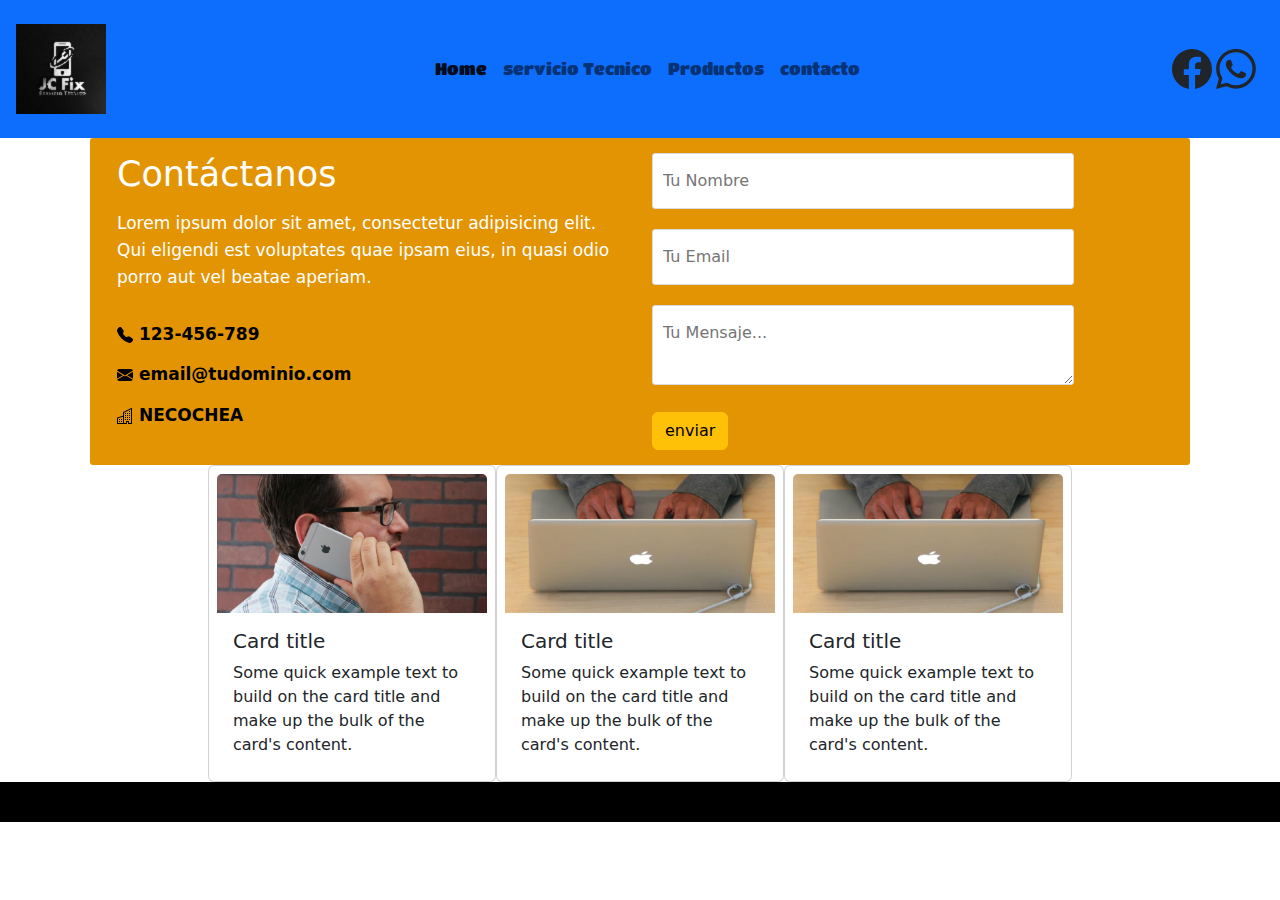
==== paginas/Contacto.html @ ce542f14 "agregue boostrap a inicio, cree el footer y agregue boostrap a pagina de contacto" ====
<!DOCTYPE html>
<html lang="en">
<head>
    <meta charset="UTF-8">
    <meta http-equiv="X-UA-Compatible" content="IE=edge">
    <meta name="viewport" content="width=device-width, initial-scale=1.0">
    <link rel="stylesheet" href="../assets/estilo/bootstrap.min.css">
    <link rel="stylesheet" href="../assets/estilo/estilo.css">
    <link href="https://fonts.googleapis.com/css2?family=Titan+One&display=swap" rel="stylesheet">
    <title>Document</title>
</head>
<body>
  <nav class="navbar navbar-expand-lg  bg-primary navBar ">
    <div  class="logo  col-xl-4">
     <img src="../assets/imagenes/logo.jpg" alt="" class=" m-3">
    </div>
   <button class="navbar-toggler" type="button" data-bs-toggle="collapse" data-bs-target="#navbarNavAltMarkup" aria-controls="navbarNavAltMarkup" aria-expanded="false" aria-label="Toggle navigation">
     <span class="navbar-toggler-icon "></span>
   </button>
   <div class="collapse navbar-collapse " id="navbarNavAltMarkup">
     <div class="navbar-nav">
       <a class="nav-link active" aria-current="page" href="./index.html">Home</a>
       <a class="nav-link" href="./paginas/ServTec.html">servicio Tecnico</a>
       <a class="nav-link" href="./paginas/productos.html">Productos</a>
       <a class="nav-link " href="./paginas/Contacto.html">contacto</a>
     </div>
   </div>
 </div>
<div class="redes   p-2 m-3">
 <svg xmlns="http://www.w3.org/2000/svg" width="40" height="40" fill="currentColor" class="bi bi-facebook" viewBox="0 0 16 16">
   <path d="M16 8.049c0-4.446-3.582-8.05-8-8.05C3.58 0-.002 3.603-.002 8.05c0 4.017 2.926 7.347 6.75 7.951v-5.625h-2.03V8.05H6.75V6.275c0-2.017 1.195-3.131 3.022-3.131.876 0 1.791.157 1.791.157v1.98h-1.009c-.993 0-1.303.621-1.303 1.258v1.51h2.218l-.354 2.326H9.25V16c3.824-.604 6.75-3.934 6.75-7.951z"/>
 </svg>
 <svg xmlns="http://www.w3.org/2000/svg" width="40" height="40" fill="currentColor" class="bi bi-whatsapp" viewBox="0 0 16 16">
   <path d="M13.601 2.326A7.854 7.854 0 0 0 7.994 0C3.627 0 .068 3.558.064 7.926c0 1.399.366 2.76 1.057 3.965L0 16l4.204-1.102a7.933 7.933 0 0 0 3.79.965h.004c4.368 0 7.926-3.558 7.93-7.93A7.898 7.898 0 0 0 13.6 2.326zM7.994 14.521a6.573 6.573 0 0 1-3.356-.92l-.24-.144-2.494.654.666-2.433-.156-.251a6.56 6.56 0 0 1-1.007-3.505c0-3.626 2.957-6.584 6.591-6.584a6.56 6.56 0 0 1 4.66 1.931 6.557 6.557 0 0 1 1.928 4.66c-.004 3.639-2.961 6.592-6.592 6.592zm3.615-4.934c-.197-.099-1.17-.578-1.353-.646-.182-.065-.315-.099-.445.099-.133.197-.513.646-.627.775-.114.133-.232.148-.43.05-.197-.1-.836-.308-1.592-.985-.59-.525-.985-1.175-1.103-1.372-.114-.198-.011-.304.088-.403.087-.088.197-.232.296-.346.1-.114.133-.198.198-.33.065-.134.034-.248-.015-.347-.05-.099-.445-1.076-.612-1.47-.16-.389-.323-.335-.445-.34-.114-.007-.247-.007-.38-.007a.729.729 0 0 0-.529.247c-.182.198-.691.677-.691 1.654 0 .977.71 1.916.81 2.049.098.133 1.394 2.132 3.383 2.992.47.205.84.326 1.129.418.475.152.904.129 1.246.08.38-.058 1.171-.48 1.338-.943.164-.464.164-.86.114-.943-.049-.084-.182-.133-.38-.232z"/>
 </svg>
</div>
</nav>
   <main>
    <header class="container-fluid">
      <div class="container-form row">
        <div class="info-form col-12 col-lg-10 w-100">
            <h2>Contáctanos</h2>
            <p>Lorem ipsum dolor sit amet, consectetur adipisicing elit. Qui eligendi est voluptates quae ipsam eius, in quasi odio porro aut vel beatae aperiam.</p>
            <a href="#"><svg xmlns="http://www.w3.org/2000/svg" width="16" height="16" fill="currentColor" class="bi bi-telephone-fill" viewBox="0 0 16 16">
              <path fill-rule="evenodd" d="M1.885.511a1.745 1.745 0 0 1 2.61.163L6.29 2.98c.329.423.445.974.315 1.494l-.547 2.19a.678.678 0 0 0 .178.643l2.457 2.457a.678.678 0 0 0 .644.178l2.189-.547a1.745 1.745 0 0 1 1.494.315l2.306 1.794c.829.645.905 1.87.163 2.611l-1.034 1.034c-.74.74-1.846 1.065-2.877.702a18.634 18.634 0 0 1-7.01-4.42 18.634 18.634 0 0 1-4.42-7.009c-.362-1.03-.037-2.137.703-2.877L1.885.511z"/>
            </svg></i> 123-456-789</a>
            <a href="#"><svg xmlns="http://www.w3.org/2000/svg" width="16" height="16" fill="currentColor" class="bi bi-envelope-fill" viewBox="0 0 16 16">
              <path d="M.05 3.555A2 2 0 0 1 2 2h12a2 2 0 0 1 1.95 1.555L8 8.414.05 3.555ZM0 4.697v7.104l5.803-3.558L0 4.697ZM6.761 8.83l-6.57 4.027A2 2 0 0 0 2 14h12a2 2 0 0 0 1.808-1.144l-6.57-4.027L8 9.586l-1.239-.757Zm3.436-.586L16 11.801V4.697l-5.803 3.546Z"/>
            </svg> email@tudominio.com</a>
            <a href="#"><svg xmlns="http://www.w3.org/2000/svg" width="16" height="16" fill="currentColor" class="bi bi-building" viewBox="0 0 16 16">
              <path fill-rule="evenodd" d="M14.763.075A.5.5 0 0 1 15 .5v15a.5.5 0 0 1-.5.5h-3a.5.5 0 0 1-.5-.5V14h-1v1.5a.5.5 0 0 1-.5.5h-9a.5.5 0 0 1-.5-.5V10a.5.5 0 0 1 .342-.474L6 7.64V4.5a.5.5 0 0 1 .276-.447l8-4a.5.5 0 0 1 .487.022zM6 8.694 1 10.36V15h5V8.694zM7 15h2v-1.5a.5.5 0 0 1 .5-.5h2a.5.5 0 0 1 .5.5V15h2V1.309l-7 3.5V15z"/>
              <path d="M2 11h1v1H2v-1zm2 0h1v1H4v-1zm-2 2h1v1H2v-1zm2 0h1v1H4v-1zm4-4h1v1H8V9zm2 0h1v1h-1V9zm-2 2h1v1H8v-1zm2 0h1v1h-1v-1zm2-2h1v1h-1V9zm0 2h1v1h-1v-1zM8 7h1v1H8V7zm2 0h1v1h-1V7zm2 0h1v1h-1V7zM8 5h1v1H8V5zm2 0h1v1h-1V5zm2 0h1v1h-1V5zm0-2h1v1h-1V3z"/>
            </svg> NECOCHEA</a>
        </div>
        <form class=" col-12 col-lg-10 col-xl-12s" action="#" autocomplete="off">
            <input type="text" name="nombre" placeholder="Tu Nombre" class="campo">
            <input type="emal" name="email" placeholder="Tu Email" class="campo">
            <textarea name="mensaje" placeholder="Tu Mensaje..."></textarea>
            <button type="button" class="btn btn-warning">enviar</button>
        </form>
    </div>
    </header>
    <div class="tarjetas row d-flex justify-content-center">
      
      <div class="card col-12 col-lg-10 p-2" style="width: 18rem;">
        <img src="../assets/imagenes/contacto_1.png" class="card-img-top img-fluid" alt="...">
        <div class="card-body">
          <h5 class="card-title">Card title</h5>
          <p class="card-text">Some quick example text to build on the card title and make up the bulk of the card's content.</p>
         
        </div>
      </div>
      <div class="card col-12 col-lg-10 p-2" style="width: 18rem;">
        <img src="../assets/imagenes/contacto_3.png" class="card-img-top" alt="...">
        <div class="card-body">
          <h5 class="card-title">Card title</h5>
          <p class="card-text">Some quick example text to build on the card title and make up the bulk of the card's content.</p>
         
        </div>
      </div>
      <div class="card col-12 col-lg-10 p-2" style="width: 18rem;">
        <img src="../assets/imagenes/contacto_3.png" class="card-img-top" alt="...">
        <div class="card-body">
          <h5 class="card-title">Card title</h5>
          <p class="card-text">Some quick example text to build on the card title and make up the bulk of the card's content.</p>
         
        </div>
      </div>
    </div>
  </main>
    <footer>
      
    </footer>
    <script src="../assets/js/bootstrap.bundle.min.js"></script>
</body>
</html>
---- assets/estilo/estilo.css ----
*{
    margin: 0;
    padding: 0;
    box-sizing: border-box;
}

.logo{
   align-items: center;
}
@media (max-width:576px){
    .logo{
        display: none;
    }
   
}
@media (max-width:768px){
    .logo{
        display: none;
    }
}
.navBar{
    font-family:  'Titan One';
    font-size: 17px ;
    
}
.container-form{
    width: 100%;
    max-width: 1100px;
    margin: auto;
    display: grid;
    grid-template-columns: repeat(2,1fr);
   
  
}
.container-form h2{
    margin-bottom: 15px;
    font-size: 35px
}
.container-form p{
    font-size: 17px;
    line-height: 1.6;
    margin-bottom: 30px;
}
.container-form a{
    font-size: 17px;
    display: inline-block;
    text-decoration: none;
    width: 100%;
    margin-bottom: 15px;
    color: black;
    font-weight: 700;
}
.container-form a i{
    color: orange;
    margin-right: 10px;
}
.container-form form .campo, textarea{
    width: 100%;
    padding: 15px 10px;
    font-size: 16px;
    border: 1px solid #dbdbdb;
    margin-bottom: 20px;
    border-radius: 3px;
    outline: 0px;
}

.container-form {
    padding: 15px;
    font-size: 16px;
    border: none;
    outline: 0px;
    background: orange;
    color: white;
    border-radius: 3px;
    cursor: pointer;
    transition: all 300ms ease;
}
.container-form {
    background: #e39403;
}

footer{
    background-color:black ;
     color: white;
     margin:auto; 
     width: 100%;
     font-family:'open sans';
     font-size: 16px;
     padding-top: 40px; 
    }
    .grupo1{
        display: flex;
        align-items: center;
        justify-content: center;
    }
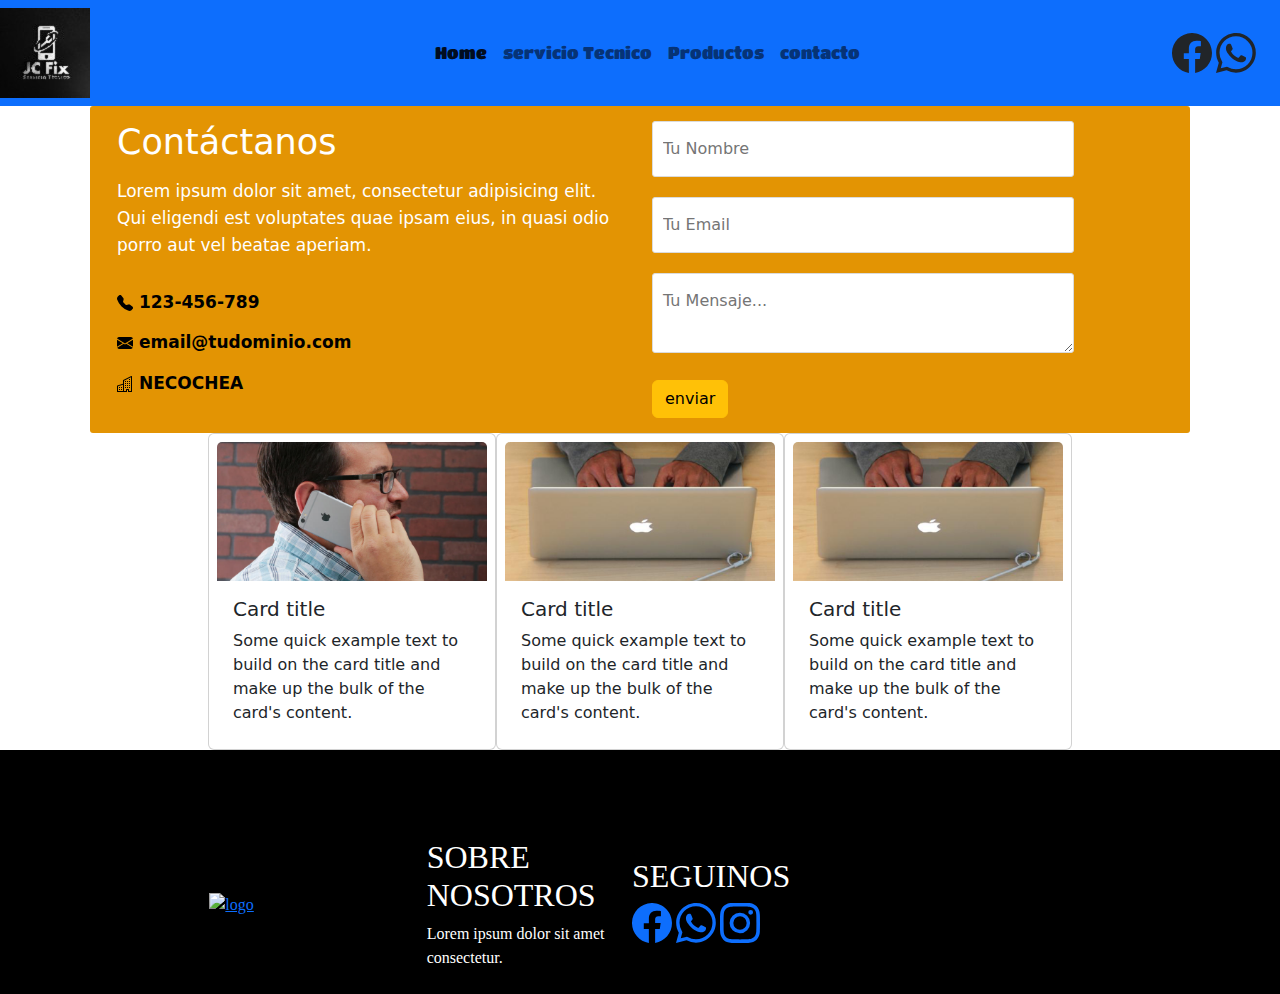
==== commit 71a7435e: "corregi las correcciones" ====
--- a/paginas/Contacto.html
+++ b/paginas/Contacto.html
@@ -12,17 +12,17 @@
 <body>
   <nav class="navbar navbar-expand-lg  bg-primary navBar ">
     <div  class="logo  col-xl-4">
-     <img src="../assets/imagenes/logo.jpg" alt="" class=" m-3">
+      <a href="../index.html"><img src="../assets/imagenes/logo.jpg" alt="logo"></a>
     </div>
    <button class="navbar-toggler" type="button" data-bs-toggle="collapse" data-bs-target="#navbarNavAltMarkup" aria-controls="navbarNavAltMarkup" aria-expanded="false" aria-label="Toggle navigation">
      <span class="navbar-toggler-icon "></span>
    </button>
    <div class="collapse navbar-collapse " id="navbarNavAltMarkup">
      <div class="navbar-nav">
-       <a class="nav-link active" aria-current="page" href="./index.html">Home</a>
-       <a class="nav-link" href="./paginas/ServTec.html">servicio Tecnico</a>
-       <a class="nav-link" href="./paginas/productos.html">Productos</a>
-       <a class="nav-link " href="./paginas/Contacto.html">contacto</a>
+       <a class="nav-link active" aria-current="page" href="../index.html">Home</a>
+       <a class="nav-link" href="./servTec.html">servicio Tecnico</a>
+       <a class="nav-link" href="./productos.html">Productos</a>
+       <a class="nav-link " href="./paginas/contacto.html">contacto</a>
      </div>
    </div>
  </div>
@@ -89,7 +89,40 @@
     </div>
   </main>
     <footer>
-      
+      <footer class="pie-Pagina  row col-12">
+        <div class="grupo1 ">
+         <div class="box   col-4 col-xl-2 ">
+           <figure class="">
+             <a href="#">
+               <img src="./assets/imagenes/logo.jpg" alt="logo" class="logoFoot">
+             </a>
+           </figure>
+         </div>
+         <div class="box  col-4 col-xl-2 p-2 ">
+           <h2>SOBRE NOSOTROS </h2>
+           <p>Lorem ipsum dolor sit amet consectetur.</p>
+             
+         </div>
+         <div class="box col-2 col-sm-3 col-xl-4  p-1 mb-4">
+           <h2>SEGUINOS</h2>
+           <div class="redes  ">
+              <a class="" href="#"><svg  class="etiquetas"xmlns="http://www.w3.org/2000/svg" width="40" height="40" fill="currentColor" class="bi bi-facebook" viewBox="0 0 16 16">
+               <path d="M16 8.049c0-4.446-3.582-8.05-8-8.05C3.58 0-.002 3.603-.002 8.05c0 4.017 2.926 7.347 6.75 7.951v-5.625h-2.03V8.05H6.75V6.275c0-2.017 1.195-3.131 3.022-3.131.876 0 1.791.157 1.791.157v1.98h-1.009c-.993 0-1.303.621-1.303 1.258v1.51h2.218l-.354 2.326H9.25V16c3.824-.604 6.75-3.934 6.75-7.951z"/>
+             </svg></a>
+              <a href="#"><svg xmlns="http://www.w3.org/2000/svg" width="40" height="40" fill="currentColor" class="bi bi-whatsapp" viewBox="0 0 16 16">
+               <path d="M13.601 2.326A7.854 7.854 0 0 0 7.994 0C3.627 0 .068 3.558.064 7.926c0 1.399.366 2.76 1.057 3.965L0 16l4.204-1.102a7.933 7.933 0 0 0 3.79.965h.004c4.368 0 7.926-3.558 7.93-7.93A7.898 7.898 0 0 0 13.6 2.326zM7.994 14.521a6.573 6.573 0 0 1-3.356-.92l-.24-.144-2.494.654.666-2.433-.156-.251a6.56 6.56 0 0 1-1.007-3.505c0-3.626 2.957-6.584 6.591-6.584a6.56 6.56 0 0 1 4.66 1.931 6.557 6.557 0 0 1 1.928 4.66c-.004 3.639-2.961 6.592-6.592 6.592zm3.615-4.934c-.197-.099-1.17-.578-1.353-.646-.182-.065-.315-.099-.445.099-.133.197-.513.646-.627.775-.114.133-.232.148-.43.05-.197-.1-.836-.308-1.592-.985-.59-.525-.985-1.175-1.103-1.372-.114-.198-.011-.304.088-.403.087-.088.197-.232.296-.346.1-.114.133-.198.198-.33.065-.134.034-.248-.015-.347-.05-.099-.445-1.076-.612-1.47-.16-.389-.323-.335-.445-.34-.114-.007-.247-.007-.38-.007a.729.729 0 0 0-.529.247c-.182.198-.691.677-.691 1.654 0 .977.71 1.916.81 2.049.098.133 1.394 2.132 3.383 2.992.47.205.84.326 1.129.418.475.152.904.129 1.246.08.38-.058 1.171-.48 1.338-.943.164-.464.164-.86.114-.943-.049-.084-.182-.133-.38-.232z"/>
+             </svg></a>
+             <a href="#"><svg xmlns="http://www.w3.org/2000/svg" width="40" height="40" fill="currentColor" class="bi bi-instagram" viewBox="0 0 16 16">
+               <path d="M8 0C5.829 0 5.556.01 4.703.048 3.85.088 3.269.222 2.76.42a3.917 3.917 0 0 0-1.417.923A3.927 3.927 0 0 0 .42 2.76C.222 3.268.087 3.85.048 4.7.01 5.555 0 5.827 0 8.001c0 2.172.01 2.444.048 3.297.04.852.174 1.433.372 1.942.205.526.478.972.923 1.417.444.445.89.719 1.416.923.51.198 1.09.333 1.942.372C5.555 15.99 5.827 16 8 16s2.444-.01 3.298-.048c.851-.04 1.434-.174 1.943-.372a3.916 3.916 0 0 0 1.416-.923c.445-.445.718-.891.923-1.417.197-.509.332-1.09.372-1.942C15.99 10.445 16 10.173 16 8s-.01-2.445-.048-3.299c-.04-.851-.175-1.433-.372-1.941a3.926 3.926 0 0 0-.923-1.417A3.911 3.911 0 0 0 13.24.42c-.51-.198-1.092-.333-1.943-.372C10.443.01 10.172 0 7.998 0h.003zm-.717 1.442h.718c2.136 0 2.389.007 3.232.046.78.035 1.204.166 1.486.275.373.145.64.319.92.599.28.28.453.546.598.92.11.281.24.705.275 1.485.039.843.047 1.096.047 3.231s-.008 2.389-.047 3.232c-.035.78-.166 1.203-.275 1.485a2.47 2.47 0 0 1-.599.919c-.28.28-.546.453-.92.598-.28.11-.704.24-1.485.276-.843.038-1.096.047-3.232.047s-2.39-.009-3.233-.047c-.78-.036-1.203-.166-1.485-.276a2.478 2.478 0 0 1-.92-.598 2.48 2.48 0 0 1-.6-.92c-.109-.281-.24-.705-.275-1.485-.038-.843-.046-1.096-.046-3.233 0-2.136.008-2.388.046-3.231.036-.78.166-1.204.276-1.486.145-.373.319-.64.599-.92.28-.28.546-.453.92-.598.282-.11.705-.24 1.485-.276.738-.034 1.024-.044 2.515-.045v.002zm4.988 1.328a.96.96 0 1 0 0 1.92.96.96 0 0 0 0-1.92zm-4.27 1.122a4.109 4.109 0 1 0 0 8.217 4.109 4.109 0 0 0 0-8.217zm0 1.441a2.667 2.667 0 1 1 0 5.334 2.667 2.667 0 0 1 0-5.334z"/>
+             </svg></a>
+           </div>
+          
+         </div>
+        
+       </div>
+        </div>
+     
+       </footer>
     </footer>
     <script src="../assets/js/bootstrap.bundle.min.js"></script>
 </body>
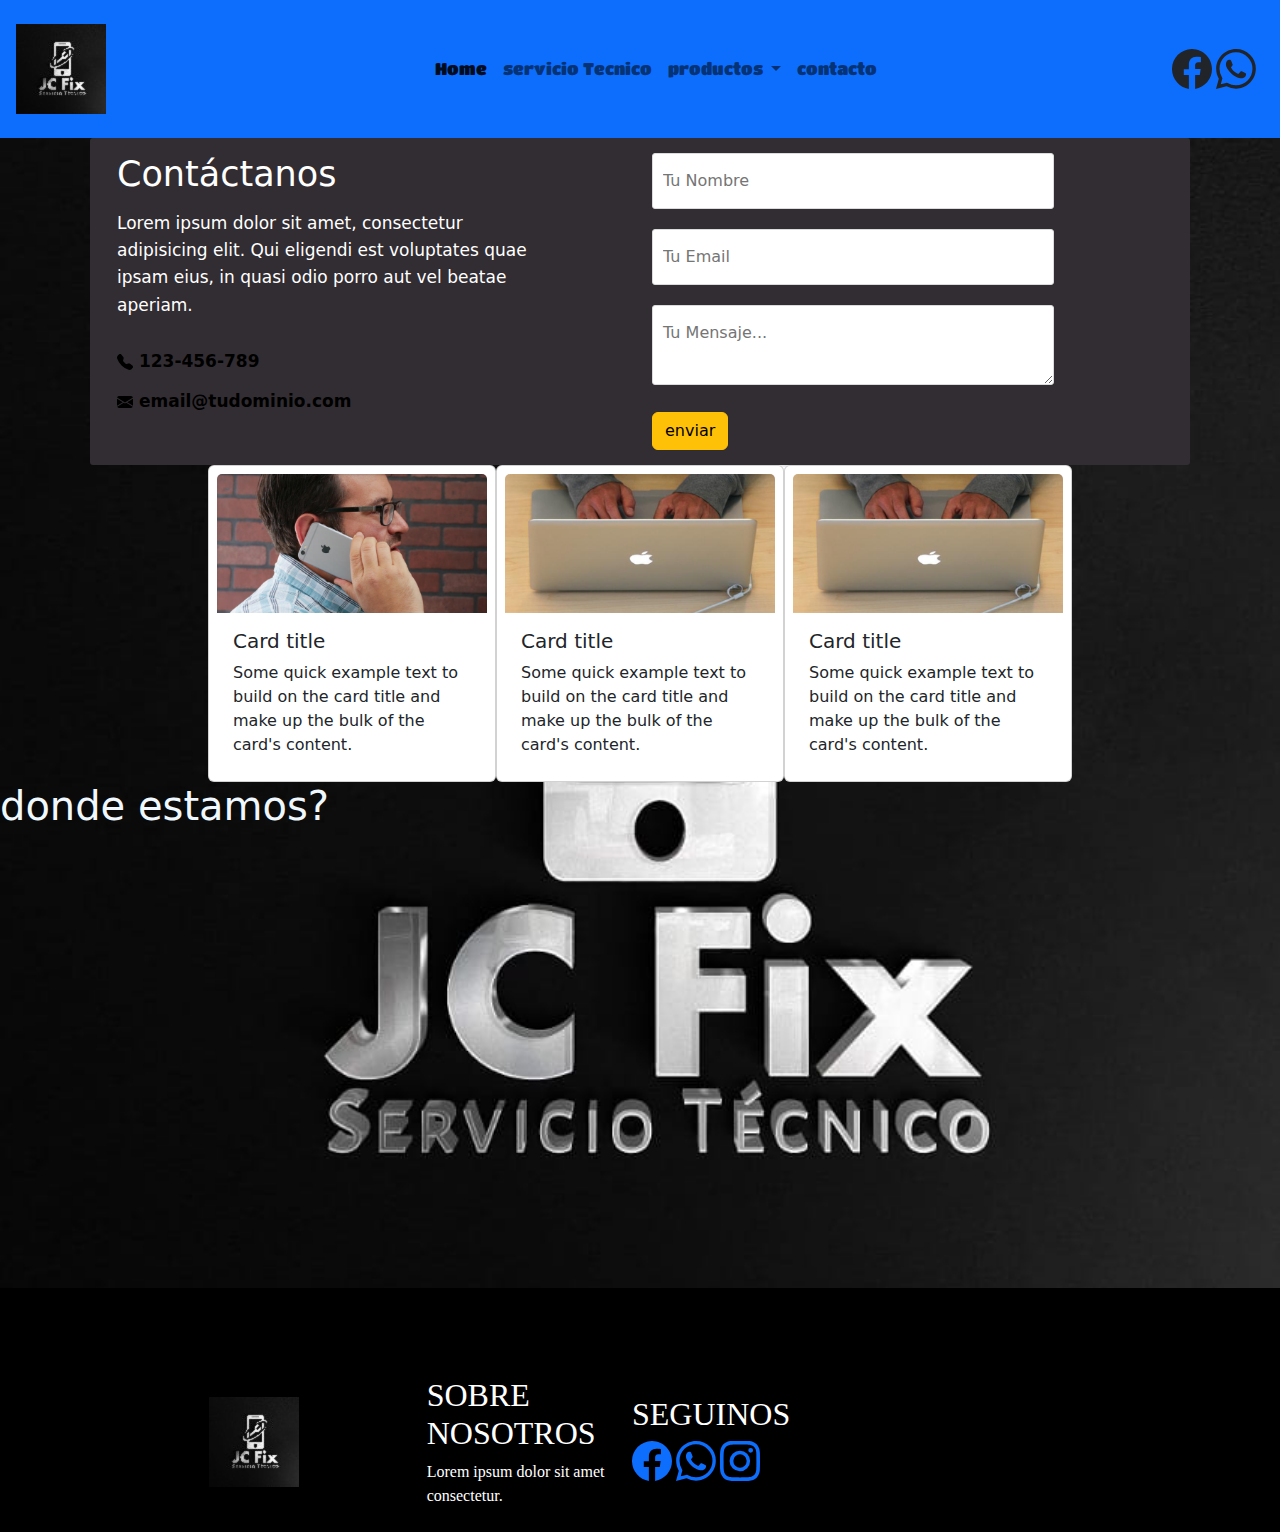
==== commit 5d9cb602: "segunda entrega final" ====
--- a/paginas/Contacto.html
+++ b/paginas/Contacto.html
@@ -6,13 +6,15 @@
     <meta name="viewport" content="width=device-width, initial-scale=1.0">
     <link rel="stylesheet" href="../assets/estilo/bootstrap.min.css">
     <link rel="stylesheet" href="../assets/estilo/estilo.css">
+   
     <link href="https://fonts.googleapis.com/css2?family=Titan+One&display=swap" rel="stylesheet">
+    <link href="https://unpkg.com/aos@2.3.1/dist/aos.css" rel="stylesheet">
     <title>Document</title>
 </head>
 <body>
   <nav class="navbar navbar-expand-lg  bg-primary navBar ">
-    <div  class="logo  col-xl-4">
-      <a href="../index.html"><img src="../assets/imagenes/logo.jpg" alt="logo"></a>
+    <div  class="logo col-xl-4">
+     <img   src="../assets/imagenes/logo.jpg" alt="logo" class=" m-3">
     </div>
    <button class="navbar-toggler" type="button" data-bs-toggle="collapse" data-bs-target="#navbarNavAltMarkup" aria-controls="navbarNavAltMarkup" aria-expanded="false" aria-label="Toggle navigation">
      <span class="navbar-toggler-icon "></span>
@@ -21,12 +23,19 @@
      <div class="navbar-nav">
        <a class="nav-link active" aria-current="page" href="../index.html">Home</a>
        <a class="nav-link" href="./servTec.html">servicio Tecnico</a>
-       <a class="nav-link" href="./productos.html">Productos</a>
-       <a class="nav-link " href="./paginas/contacto.html">contacto</a>
+
+       <li class="nav-item dropdown">
+         <a class="nav-link dropdown-toggle" href="#" id="navbarDropdown" role="button" data-bs-toggle="dropdown" aria-expanded="false">
+           productos
+         </a>
+         <ul class="dropdown-menu" saria-labelledby="navbarDropdown">
+           <li><a class="dropdown-item" href="./remanufacturados.html">Equipos reacondicionados</a></li>
+         </ul>
+         <li><a class="nav-link " href="./Contacto.html">contacto</a></li>
      </div>
    </div>
  </div>
-<div class="redes   p-2 m-3">
+<div class="redes p-2 m-3">
  <svg xmlns="http://www.w3.org/2000/svg" width="40" height="40" fill="currentColor" class="bi bi-facebook" viewBox="0 0 16 16">
    <path d="M16 8.049c0-4.446-3.582-8.05-8-8.05C3.58 0-.002 3.603-.002 8.05c0 4.017 2.926 7.347 6.75 7.951v-5.625h-2.03V8.05H6.75V6.275c0-2.017 1.195-3.131 3.022-3.131.876 0 1.791.157 1.791.157v1.98h-1.009c-.993 0-1.303.621-1.303 1.258v1.51h2.218l-.354 2.326H9.25V16c3.824-.604 6.75-3.934 6.75-7.951z"/>
  </svg>
@@ -35,10 +44,11 @@
  </svg>
 </div>
 </nav>
-   <main>
-    <header class="container-fluid">
-      <div class="container-form row">
-        <div class="info-form col-12 col-lg-10 w-100">
+   <main class="main-contacto">
+    <header class="container-fluid  ">
+      <div class="container-form row ">
+    
+        <div class="info-form col-12 col-lg-10  ">
             <h2>Contáctanos</h2>
             <p>Lorem ipsum dolor sit amet, consectetur adipisicing elit. Qui eligendi est voluptates quae ipsam eius, in quasi odio porro aut vel beatae aperiam.</p>
             <a href="#"><svg xmlns="http://www.w3.org/2000/svg" width="16" height="16" fill="currentColor" class="bi bi-telephone-fill" viewBox="0 0 16 16">
@@ -47,22 +57,23 @@
             <a href="#"><svg xmlns="http://www.w3.org/2000/svg" width="16" height="16" fill="currentColor" class="bi bi-envelope-fill" viewBox="0 0 16 16">
               <path d="M.05 3.555A2 2 0 0 1 2 2h12a2 2 0 0 1 1.95 1.555L8 8.414.05 3.555ZM0 4.697v7.104l5.803-3.558L0 4.697ZM6.761 8.83l-6.57 4.027A2 2 0 0 0 2 14h12a2 2 0 0 0 1.808-1.144l-6.57-4.027L8 9.586l-1.239-.757Zm3.436-.586L16 11.801V4.697l-5.803 3.546Z"/>
             </svg> email@tudominio.com</a>
-            <a href="#"><svg xmlns="http://www.w3.org/2000/svg" width="16" height="16" fill="currentColor" class="bi bi-building" viewBox="0 0 16 16">
-              <path fill-rule="evenodd" d="M14.763.075A.5.5 0 0 1 15 .5v15a.5.5 0 0 1-.5.5h-3a.5.5 0 0 1-.5-.5V14h-1v1.5a.5.5 0 0 1-.5.5h-9a.5.5 0 0 1-.5-.5V10a.5.5 0 0 1 .342-.474L6 7.64V4.5a.5.5 0 0 1 .276-.447l8-4a.5.5 0 0 1 .487.022zM6 8.694 1 10.36V15h5V8.694zM7 15h2v-1.5a.5.5 0 0 1 .5-.5h2a.5.5 0 0 1 .5.5V15h2V1.309l-7 3.5V15z"/>
-              <path d="M2 11h1v1H2v-1zm2 0h1v1H4v-1zm-2 2h1v1H2v-1zm2 0h1v1H4v-1zm4-4h1v1H8V9zm2 0h1v1h-1V9zm-2 2h1v1H8v-1zm2 0h1v1h-1v-1zm2-2h1v1h-1V9zm0 2h1v1h-1v-1zM8 7h1v1H8V7zm2 0h1v1h-1V7zm2 0h1v1h-1V7zM8 5h1v1H8V5zm2 0h1v1h-1V5zm2 0h1v1h-1V5zm0-2h1v1h-1V3z"/>
-            </svg> NECOCHEA</a>
+           
         </div>
-        <form class=" col-12 col-lg-10 col-xl-12s" action="#" autocomplete="off">
+        <div class="row">
+        <form class=" col-12 col-lg-10 " action="#" autocomplete="off">
             <input type="text" name="nombre" placeholder="Tu Nombre" class="campo">
             <input type="emal" name="email" placeholder="Tu Email" class="campo">
             <textarea name="mensaje" placeholder="Tu Mensaje..."></textarea>
             <button type="button" class="btn btn-warning">enviar</button>
         </form>
+      </div>
     </div>
+  </div>
+</div>
     </header>
-    <div class="tarjetas row d-flex justify-content-center">
+    <div class="tarjetas row d-flex justify-content-center ">
       
-      <div class="card col-12 col-lg-10 p-2" style="width: 18rem;">
+      <div class="card col-12 col-lg-10 align-items-center p-2" style="width: 18rem;">
         <img src="../assets/imagenes/contacto_1.png" class="card-img-top img-fluid" alt="...">
         <div class="card-body">
           <h5 class="card-title">Card title</h5>
@@ -87,6 +98,12 @@
         </div>
       </div>
     </div>
+    <div class="iframe-ubi">
+      <h1 >donde estamos?</h1>
+      <div class="row ">
+        <iframe src="https://www.google.com/maps/embed?pb=!1m18!1m12!1m3!1d3118.419224603431!2d-58.77807958472411!3d-38.593220079618746!2m3!1f0!2f0!3f0!3m2!1i1024!2i768!4f13.1!3m3!1m2!1s0x958fbdf1664fc603%3A0xd4e974a767d53d61!2sJC%20FIX%20SERV.TECNICO%20SMARTPHONE!5e0!3m2!1ses-419!2sar!4v1657044636574!5m2!1ses-419!2sar" width="600" height="450" style="border:0;" allowfullscreen="" loading="lazy" referrerpolicy="no-referrer-when-downgrade"></iframe>
+    </div>
+    </div>
   </main>
     <footer>
       <footer class="pie-Pagina  row col-12">
@@ -94,7 +111,7 @@
          <div class="box   col-4 col-xl-2 ">
            <figure class="">
              <a href="#">
-               <img src="./assets/imagenes/logo.jpg" alt="logo" class="logoFoot">
+               <img src="../assets/imagenes/logo.jpg" alt="logo" class="logoFoot">
              </a>
            </figure>
          </div>
@@ -118,12 +135,9 @@
            </div>
           
          </div>
-        
-       </div>
-        </div>
-     
-       </footer>
-    </footer>
+         <script>
+          AOS.init();
+        </script>
     <script src="../assets/js/bootstrap.bundle.min.js"></script>
 </body>
 </html>--- a/assets/estilo/estilo.css
+++ b/assets/estilo/estilo.css
@@ -50,10 +50,7 @@
     color: black;
     font-weight: 700;
 }
-.container-form a i{
-    color: orange;
-    margin-right: 10px;
-}
+
 .container-form form .campo, textarea{
     width: 100%;
     padding: 15px 10px;
@@ -69,16 +66,25 @@
     font-size: 16px;
     border: none;
     outline: 0px;
-    background: orange;
+ 
     color: white;
     border-radius: 3px;
     cursor: pointer;
     transition: all 300ms ease;
 }
 .container-form {
-    background: #e39403;
+   background-color:#322D32;
+} 
+.iframe-ubi{
+    color: aliceblue;
+ 
+  
 }
-
+.main-contacto{
+    background-image: url(../imagenes/fondo.jpg);
+    background-size: cover;
+    background-repeat: no-repeat;
+}
 footer{
     background-color:black ;
      color: white;
